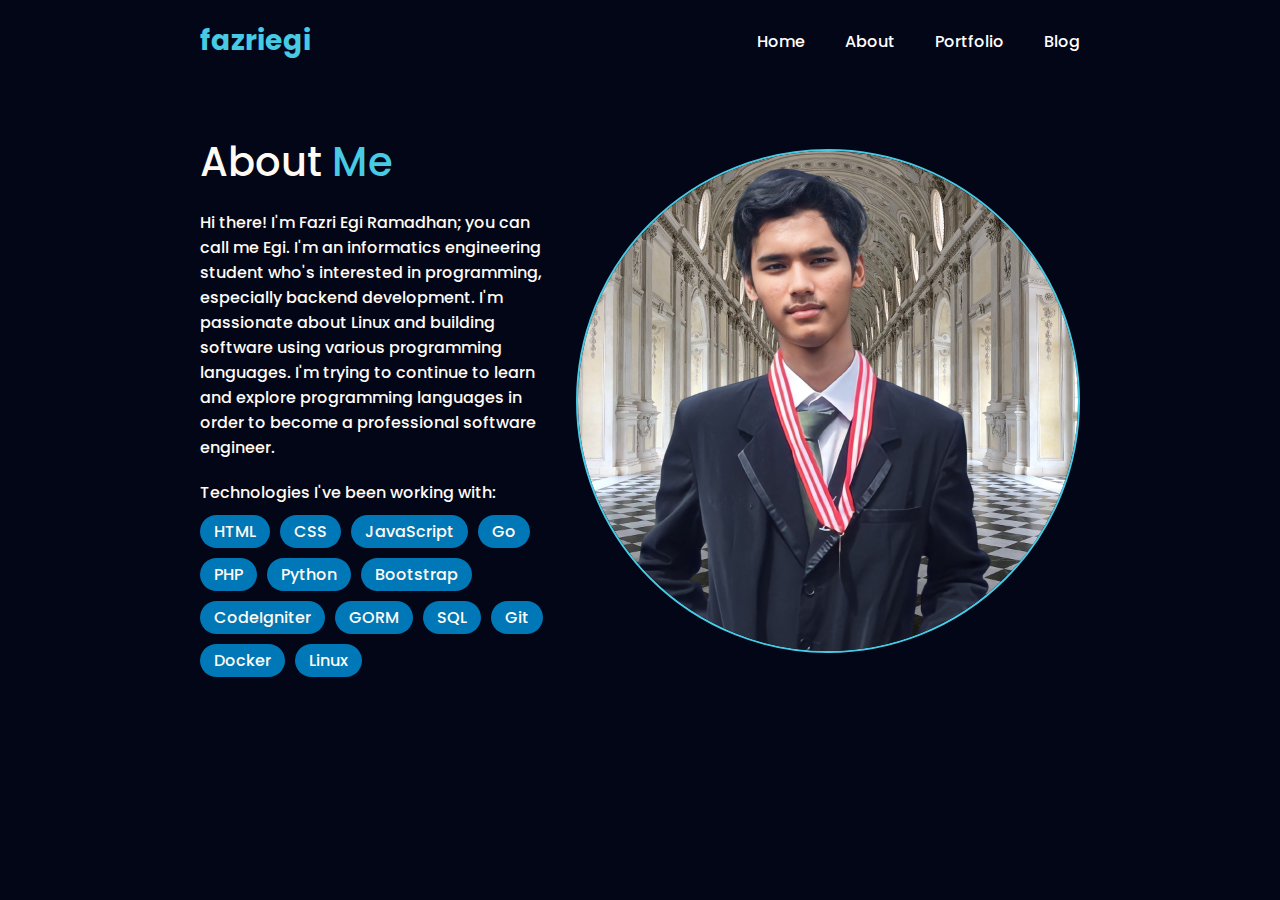
==== about.html @ a143fb0d "add about page" ====
<!DOCTYPE html>
<html lang="en">
  <head>
    <meta charset="UTF-8" />
    <meta name="viewport" content="width=device-width, initial-scale=1.0" />
    <title>Personal Website</title>
    <link rel="stylesheet" href="style.css" />
    <link rel="preconnect" href="https://fonts.googleapis.com" />
    <link rel="preconnect" href="https://fonts.gstatic.com" crossorigin />
    <link
      href="https://fonts.googleapis.com/css2?family=Poppins:wght@300;500;700&display=swap"
      rel="stylesheet"
    />

    <link
      rel="stylesheet"
      href="https://use.fontawesome.com/releases/v5.15.4/css/all.css"
      integrity="sha384-DyZ88mC6Up2uqS4h/KRgHuoeGwBcD4Ng9SiP4dIRy0EXTlnuz47vAwmeGwVChigm"
      crossorigin="anonymous"
    />
  </head>
  <body>
    <header>
      <a href="#" id="icon">fazriegi</a>
      <nav>
        <ul>
          <li><a href="./index.html">Home</a></li>
          <li><a href="#">About</a></li>
          <li><a href="#">Portfolio</a></li>
          <li><a href="#">Blog</a></li>
        </ul>
      </nav>
    </header>
    <main>
      <section id="about">
        <div id="profile">
          <h1>About <span>Me</span></h1>
          <p>
            Hi there! I'm Fazri Egi Ramadhan; you can call me Egi. I'm an
            informatics engineering student who's interested in programming,
            especially backend development. I'm passionate about Linux and
            building software using various programming languages. I'm trying to
            continue to learn and explore programming languages in order to
            become a professional software engineer.
          </p>
          <h2>Technologies I've been working with:</h2>
          <div id="technologies">
            <div class="tools">HTML</div>
            <div class="tools">CSS</div>
            <div class="tools">JavaScript</div>
            <div class="tools">Go</div>
            <div class="tools">PHP</div>
            <div class="tools">Python</div>
            <div class="tools">Bootstrap</div>
            <div class="tools">CodeIgniter</div>
            <div class="tools">GORM</div>
            <div class="tools">SQL</div>
            <div class="tools">Git</div>
            <div class="tools">Docker</div>
            <div class="tools">Linux</div>
          </div>
        </div>
        <div class="container">
          <img src="img/egi.png" alt="Fazri Egi Ramadhan" />
        </div>
      </section>
    </main>
  </body>
</html>
---- style.css ----
* {
  margin: 0;
  font-family: "Poppins", sans-serif;
  text-decoration: none;
  list-style: none;
  font-size: 16px;
  font-weight: 500;
}

body {
  background-color: rgb(2 6 23);
  color: #fffbf4;
}

/* ======= Header ======= */
header {
  margin: 0 200px;
  display: flex;
  justify-content: space-between;
  align-items: center;
  padding: 20px 0;
}

#icon {
  font-size: 28px;
  color: #48cae4;
  font-weight: bold;
}

nav ul {
  display: flex;
  gap: 40px;
  justify-content: center;
}

nav ul a {
  display: inline-block;
  position: relative;
  color: #fff;
}

nav ul a::after {
  content: "";
  position: absolute;
  width: 100%;
  transform: scaleX(0);
  height: 2px;
  bottom: 0;
  left: 0;
  background-color: #48cae4;
  transform-origin: bottom center;
  transition: transform 0.25s ease-out;
}

nav ul a:hover::after {
  transform: scaleX(1);
  transform-origin: bottom center;
}

/* ======= Hero ======= */
#hero {
  display: flex;
  padding: 0 200px;
  align-items: center;
  margin-top: 50px;
}

#hero .name {
  width: 100%;
}

#hero .name h2 {
  font-size: 18px;
  color: #48cae4;
  margin-bottom: -10px;
}

#hero .name h1 {
  font-size: 46px;
  font-weight: 700;
}

.name h3 {
  color: #acacac;
  font-size: 20px;
}

#hero .social-links {
  margin-top: 40px;
  display: flex;
}

#hero .social-links a {
  font-size: 16px;
  display: flex;
  justify-content: center;
  align-items: center;
  background: rgba(255, 255, 255, 0.2);
  line-height: 1;
  margin-right: 8px;
  border-radius: 50%;
  width: 40px;
  height: 40px;
}

#hero .social-links a:hover {
  background: #48cae4;
}

.container {
  width: 100%;
}

/* ======== About ======== */
#about {
  display: flex;
  margin: 50px 200px 0;
  align-items: center;
}

#profile h1,
#profile span {
  font-size: 40px;
  margin-bottom: 18px;
}

#profile span {
  color: #48cae4;
}

#profile p {
  margin-bottom: 20px;
}

#technologies {
  margin-top: 10px;
  display: flex;
  gap: 10px;
  flex-wrap: wrap;
}

.tools {
  background-color: #0077b6;
  padding: 4px 14px;
  border-radius: 50px;
  cursor: pointer;
}

.tools:hover {
  background-color: #0096c7;
}

#about img {
  margin-left: 20px;
  border: 2px solid #48cae4;
  border-radius: 50%;
}
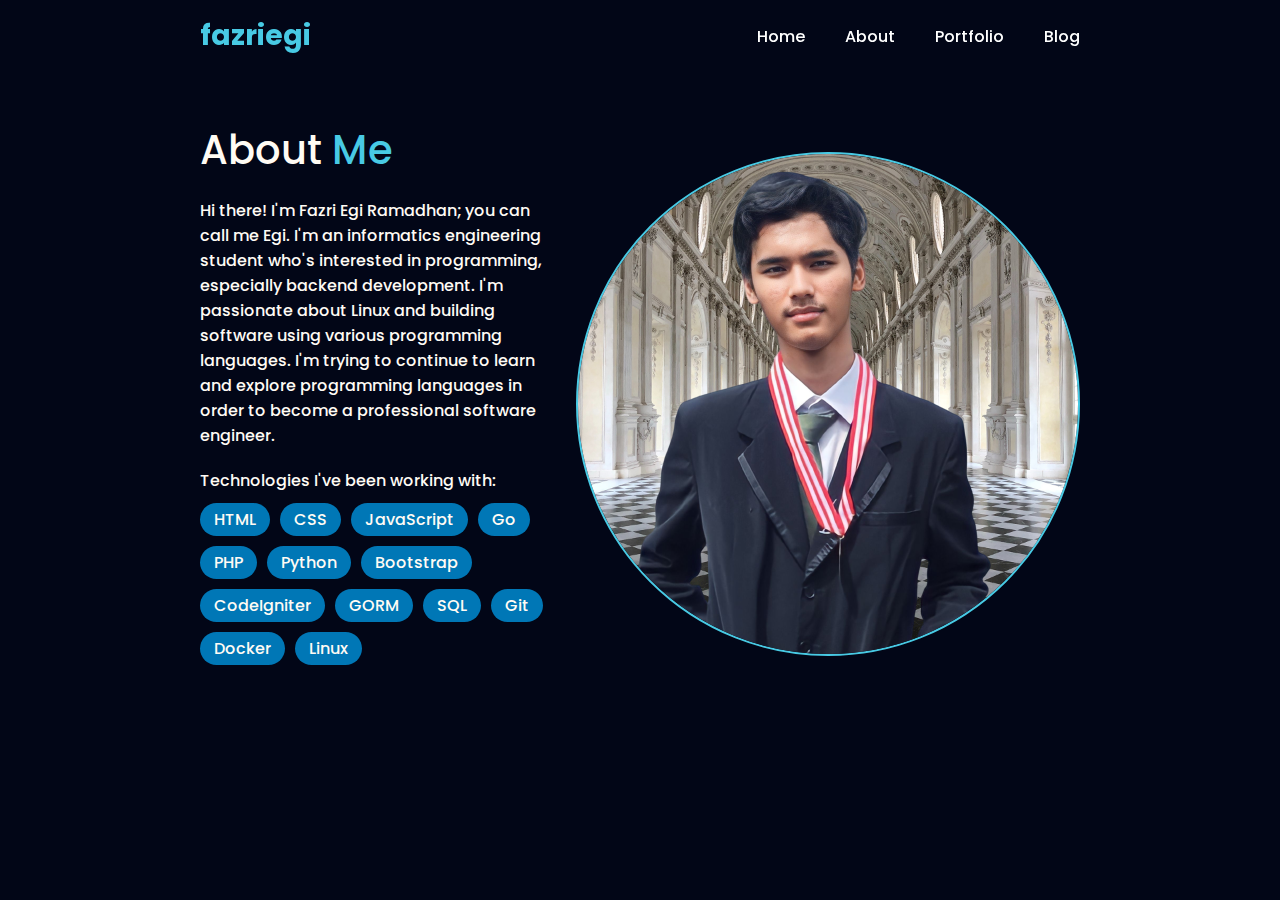
==== commit fbaf5501: "add portfolio page" ====
--- a/about.html
+++ b/about.html
@@ -21,16 +21,19 @@
   </head>
   <body>
     <header>
-      <a href="#" id="icon">fazriegi</a>
-      <nav>
-        <ul>
-          <li><a href="./index.html">Home</a></li>
-          <li><a href="#">About</a></li>
-          <li><a href="#">Portfolio</a></li>
-          <li><a href="#">Blog</a></li>
-        </ul>
-      </nav>
+      <div>
+        <a href="#" id="icon">fazriegi</a>
+        <nav>
+          <ul>
+            <li><a href="./index.html">Home</a></li>
+            <li><a href="./about.html">About</a></li>
+            <li><a href="./portfolio.html">Portfolio</a></li>
+            <li><a href="#">Blog</a></li>
+          </ul>
+        </nav>
+      </div>
     </header>
+
     <main>
       <section id="about">
         <div id="profile">
--- a/style.css
+++ b/style.css
@@ -8,17 +8,22 @@
 }
 
 body {
-  background-color: rgb(2 6 23);
+  background-color: #020617;
   color: #fffbf4;
 }
 
 /* ======= Header ======= */
 header {
+  width: 100%;
+  position: fixed;
+}
+
+header div {
   margin: 0 200px;
   display: flex;
   justify-content: space-between;
   align-items: center;
-  padding: 20px 0;
+  padding: 15px 0;
 }
 
 #icon {
@@ -57,12 +62,20 @@
   transform-origin: bottom center;
 }
 
+.navbar-scroll {
+  box-shadow: inset 0 -1px 0 0 rgba(255, 255, 255, 0.2);
+  z-index: 99;
+  background-color: hsla(229, 84%, 5%, 0.5);
+  backdrop-filter: blur(12px);
+  --tw-shadow-color: #000;
+}
+
 /* ======= Hero ======= */
-#hero {
-  display: flex;
-  padding: 0 200px;
-  align-items: center;
-  margin-top: 50px;
+#hero,
+#about {
+  display: flex;
+  align-items: center;
+  padding: 120px 200px 0;
 }
 
 #hero .name {
@@ -112,12 +125,6 @@
 }
 
 /* ======== About ======== */
-#about {
-  display: flex;
-  margin: 50px 200px 0;
-  align-items: center;
-}
-
 #profile h1,
 #profile span {
   font-size: 40px;
@@ -146,12 +153,80 @@
   cursor: pointer;
 }
 
-.tools:hover {
+.tools:hover,
+.tech:hover {
   background-color: #0096c7;
 }
 
 #about img {
   margin-left: 20px;
+  margin-top: 30px;
   border: 2px solid #48cae4;
   border-radius: 50%;
 }
+
+/* ======== Portfolio ======== */
+#portfolio {
+  margin: 0 200px 0;
+  padding-top: 100px;
+}
+
+#portfolio h1 {
+  font-size: 38px;
+  font-weight: 700;
+  color: #48cae4;
+  text-align: center;
+}
+
+#projects {
+  display: flex;
+  justify-content: space-around;
+  flex-wrap: wrap;
+  align-items: center;
+  margin-top: 30px;
+}
+
+.cards {
+  width: 400px;
+  height: 570px;
+  margin-bottom: 50px;
+  border-radius: 10px;
+  box-shadow: 0 0 5px #575757;
+}
+
+.cards img {
+  width: 100%;
+  border-radius: 10px 10px 0 0;
+}
+
+.cards .desc {
+  padding: 0 15px 20px;
+}
+
+.desc .project-title {
+  font-size: 28px;
+  color: #fffbf4;
+}
+
+.desc .project-title:hover {
+  color: #48cae4;
+}
+
+.desc h2 {
+  color: #acacac;
+  margin-top: -5px;
+  margin-bottom: 10px;
+}
+
+.desc p {
+  height: 100px;
+  margin-bottom: 10px;
+}
+
+.tech {
+  background-color: #0077b6;
+  padding: 4px 14px;
+  border-radius: 50px;
+  font-size: 14px;
+  cursor: pointer;
+}
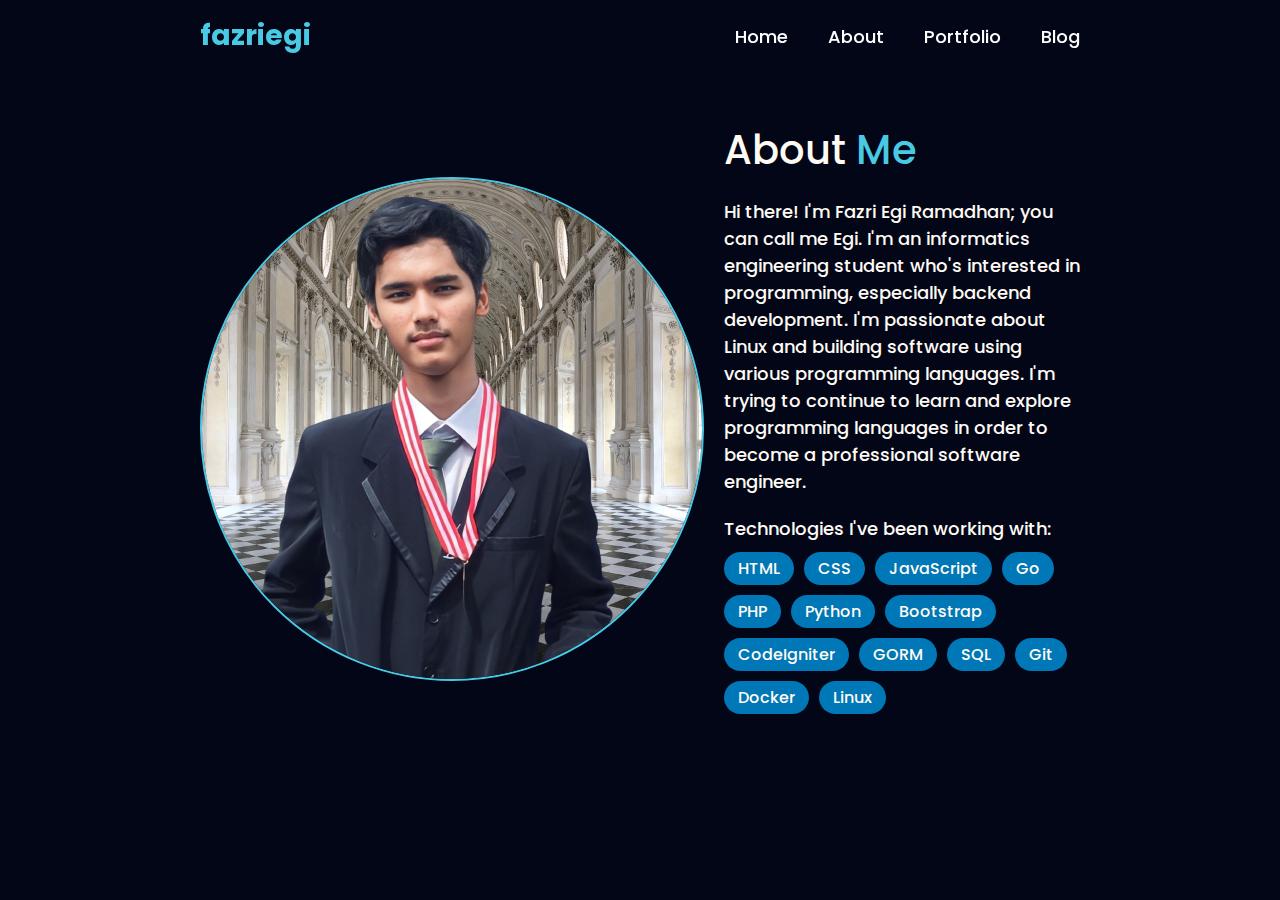
==== commit e97cdcdb: "modify about layout" ====
--- a/about.html
+++ b/about.html
@@ -28,7 +28,7 @@
             <li><a href="./index.html">Home</a></li>
             <li><a href="./about.html">About</a></li>
             <li><a href="./portfolio.html">Portfolio</a></li>
-            <li><a href="#">Blog</a></li>
+            <li><a href="./blog.html">Blog</a></li>
           </ul>
         </nav>
       </div>
@@ -36,6 +36,9 @@
 
     <main>
       <section id="about">
+        <div class="container">
+          <img src="img/egi.png" alt="Fazri Egi Ramadhan" />
+        </div>
         <div id="profile">
           <h1>About <span>Me</span></h1>
           <p>
@@ -63,9 +66,6 @@
             <div class="tools">Linux</div>
           </div>
         </div>
-        <div class="container">
-          <img src="img/egi.png" alt="Fazri Egi Ramadhan" />
-        </div>
       </section>
     </main>
   </body>
--- a/style.css
+++ b/style.css
@@ -3,7 +3,7 @@
   font-family: "Poppins", sans-serif;
   text-decoration: none;
   list-style: none;
-  font-size: 16px;
+  font-size: 18px;
   font-weight: 500;
 }
 
@@ -83,7 +83,6 @@
 }
 
 #hero .name h2 {
-  font-size: 18px;
   color: #48cae4;
   margin-bottom: -10px;
 }
@@ -151,6 +150,7 @@
   padding: 4px 14px;
   border-radius: 50px;
   cursor: pointer;
+  font-size: 16px;
 }
 
 .tools:hover,
@@ -159,7 +159,7 @@
 }
 
 #about img {
-  margin-left: 20px;
+  margin-right: 20px;
   margin-top: 30px;
   border: 2px solid #48cae4;
   border-radius: 50%;
@@ -168,14 +168,13 @@
 /* ======== Portfolio ======== */
 #portfolio {
   margin: 0 200px 0;
-  padding-top: 100px;
+  padding-top: 130px;
 }
 
 #portfolio h1 {
   font-size: 38px;
   font-weight: 700;
   color: #48cae4;
-  text-align: center;
 }
 
 #projects {
